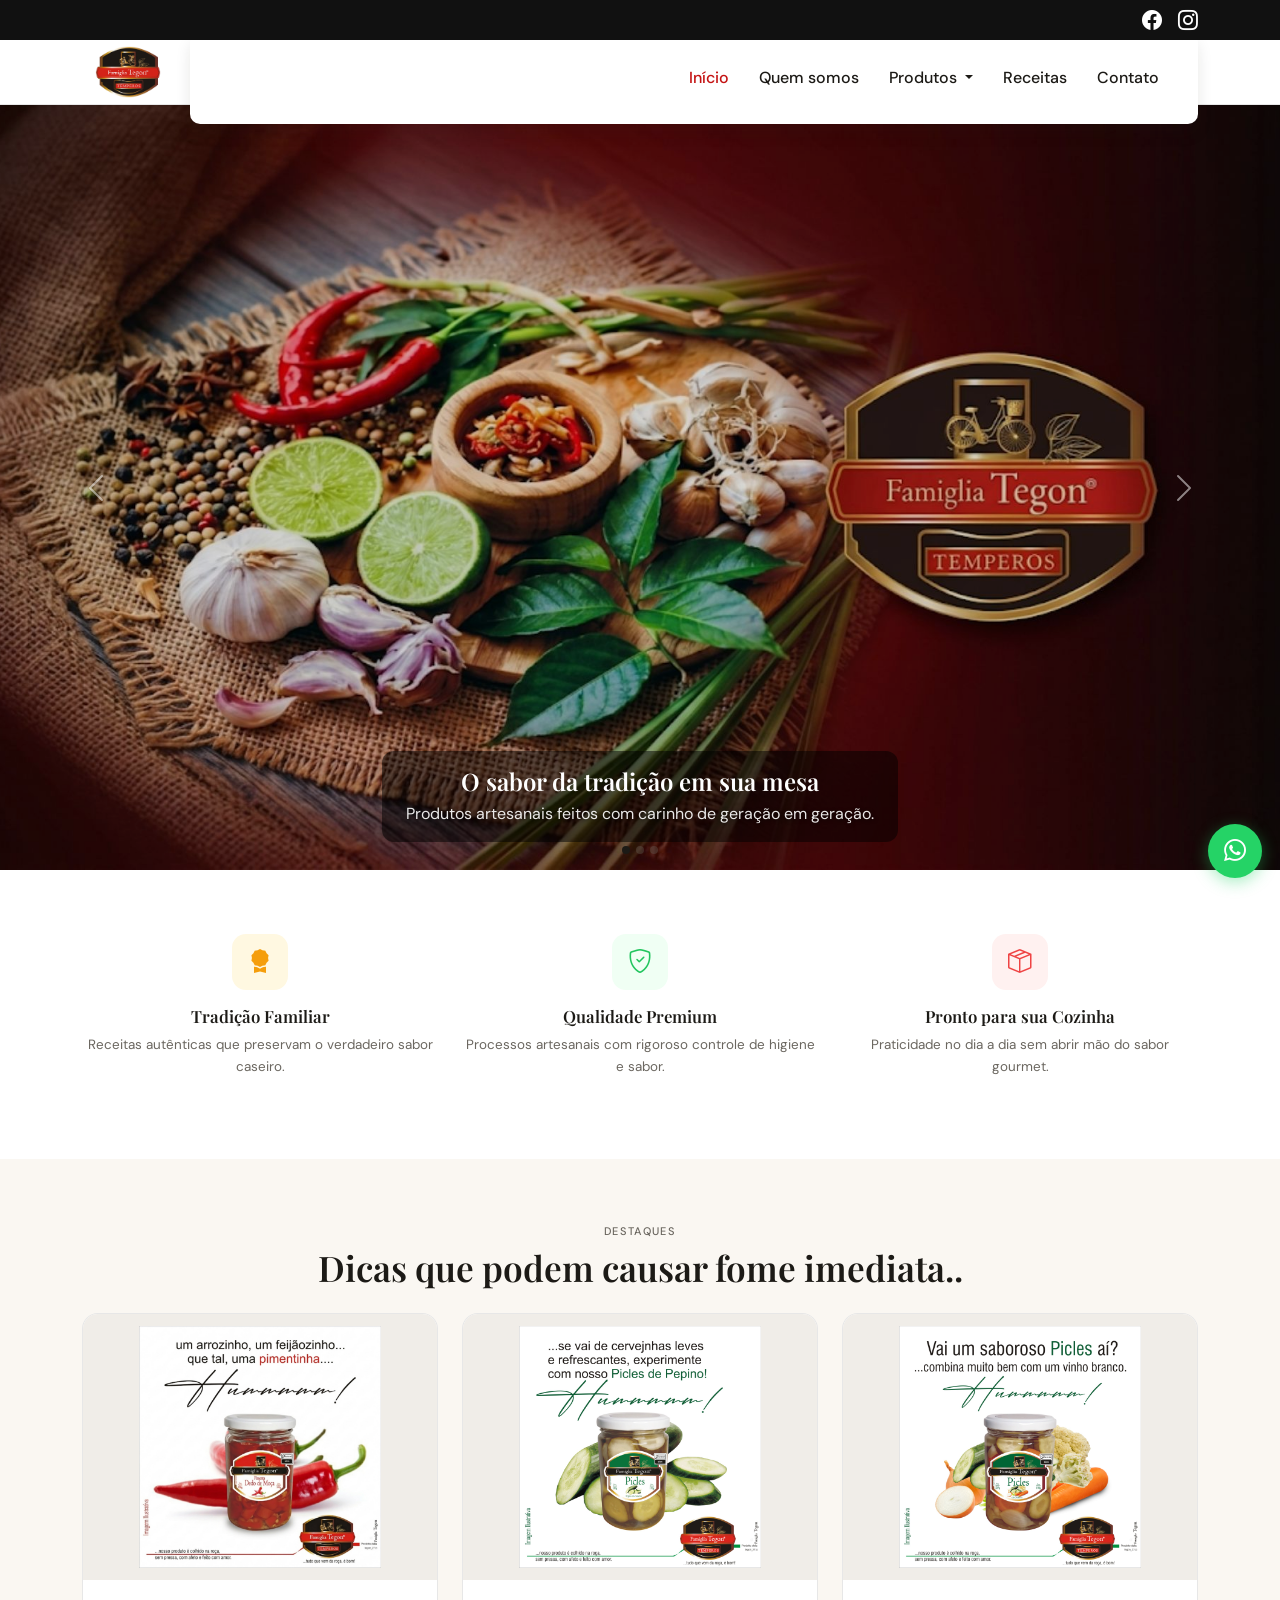
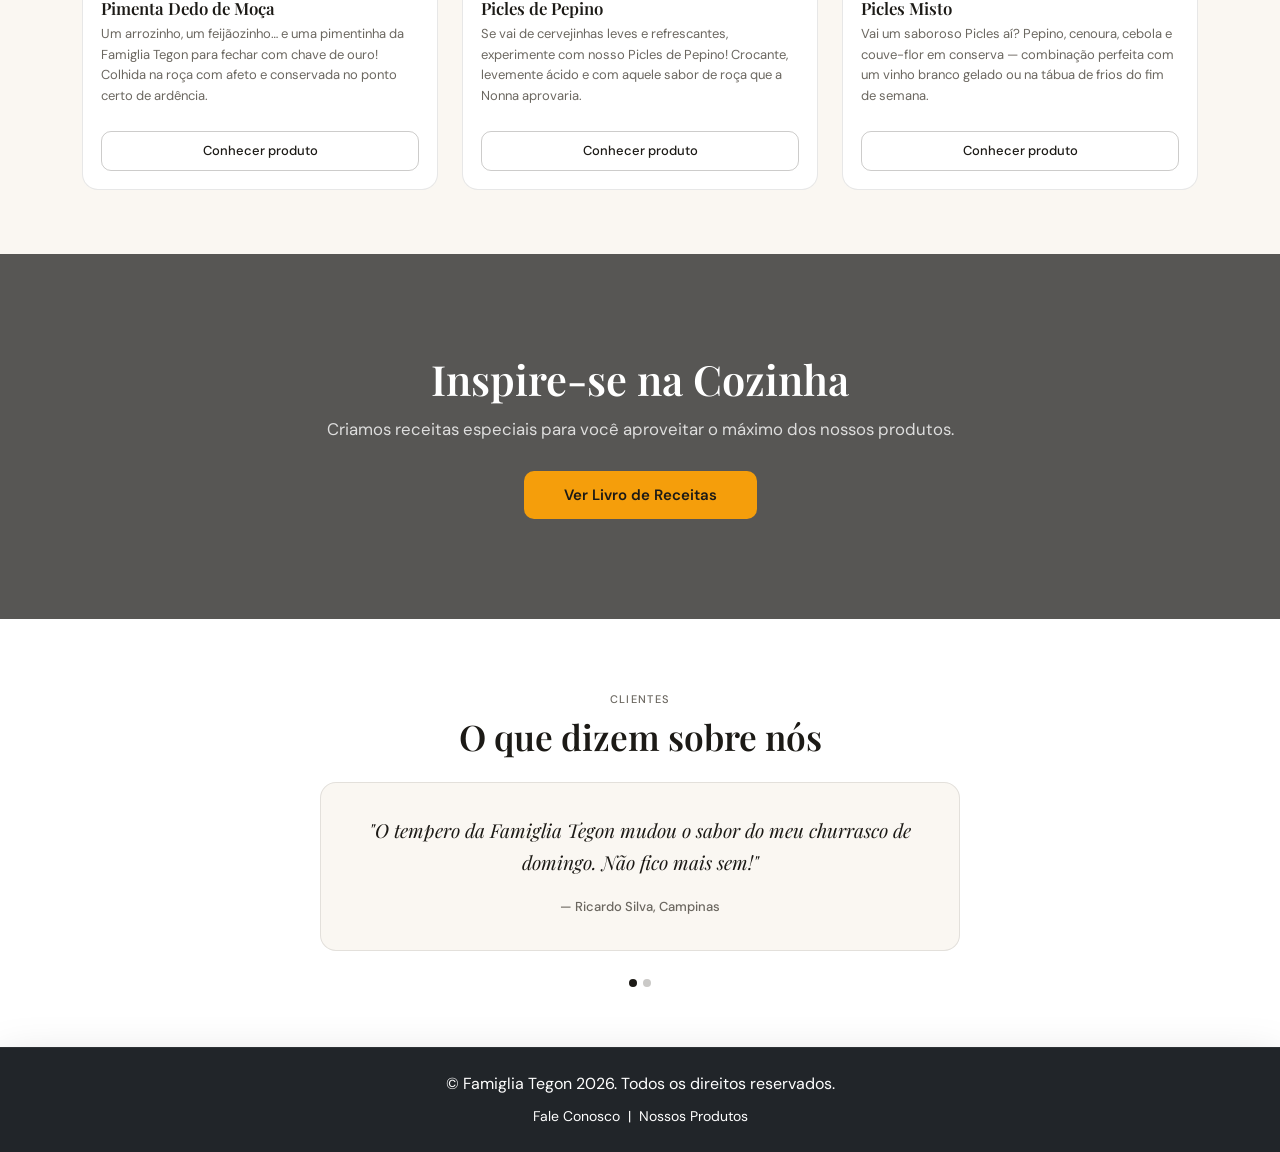
==== index.html @ afb08c14 "Ajustando links e corrigindo index" ====
<!DOCTYPE html>
<html lang="pt-br">
<head>
    <meta charset="UTF-8">
    <meta name="viewport" content="width=device-width, initial-scale=1.0">
    <title>Famiglia Tegon | Tradição em Temperos</title>

    <link href="https://cdn.jsdelivr.net/npm/bootstrap@5.3.6/dist/css/bootstrap.min.css" rel="stylesheet">
    <link href="https://cdn.jsdelivr.net/npm/bootstrap-icons@1.10.5/font/bootstrap-icons.css" rel="stylesheet">
    <link href="https://fonts.googleapis.com/css2?family=Playfair+Display:ital,wght@0,400;0,600;0,700;1,400;1,600&family=DM+Sans:wght@300;400;500&display=swap" rel="stylesheet">
    <link rel="stylesheet" href="css/home.css">
</head>

<body>

    <header>

        <section class="tg-topbar">
            <div class="container d-flex justify-content-end align-items-center" style="min-height:40px">
                <div class="d-flex align-items-center gap-3">
                    <a href="https://web.facebook.com/tegontemperos" target="_blank" rel="noopener noreferrer" class="text-white fs-5 lh-1" aria-label="Facebook"><i class="bi bi-facebook" aria-hidden="true"></i></a>
                    <a href="https://instagram.com/tegon_27" target="_blank" rel="noopener noreferrer" class="text-white fs-5 lh-1" aria-label="Instagram"><i class="bi bi-instagram" aria-hidden="true"></i></a>
                </div>
            </div>
        </section>

        <nav id="mainNav" class="navbar navbar-expand-lg navbar-light bg-white fixed-top navbar-custom shadow-sm" aria-label="Navegação principal">
            <div class="container">
                <a class="navbar-brand d-flex align-items-center" href="index.html">
                    <img src="imagens/Logo.png" alt="Famiglia Tegon" class="logo-nav">
                </a>
                <button class="navbar-toggler" type="button" data-bs-toggle="collapse" data-bs-target="#navbarNav" aria-controls="navbarNav" aria-expanded="false" aria-label="Abrir menu">
                    <span class="navbar-toggler-icon"></span>
                </button>
                <div class="collapse navbar-collapse" id="navbarNav">
                    <ul class="navbar-nav ms-auto align-items-center">
                        <li class="nav-item"><a class="nav-link active" aria-current="page" href="index.html">Início</a></li>
                        <li class="nav-item"><a class="nav-link" href="quemsomos.html">Quem somos</a></li>
                       <li class="nav-item dropdown">
                            <a class="nav-link dropdown-toggle"  id="dropdownProdutos" role="button" data-bs-toggle="dropdown" aria-expanded="false" aria-current="page">
                                Produtos
                            </a>
                            <ul class="dropdown-menu" aria-labelledby="dropdownProdutos">
                                 <li><a class="dropdown-item" href="todosprodutos.html">Todos produtos</a></li>
                                <li><a class="dropdown-item" href="produtos-conservas.html">Conservas</a></li>
                                <li><a class="dropdown-item" href="produtos-mistos.html">Mistos</a></li>
                            </ul>
                        </li>
                        <li class="nav-item"><a class="nav-link" href="receita.html">Receitas</a></li>
                        <li class="nav-item"><a class="nav-link" href="contato.html">Contato</a></li>
                    </ul>
                </div>
            </div>
        </nav>

    </header>

    <!-- Hero carousel -->
    <div id="carouselHero" class="tg-carousel carousel slide carousel-fade" data-bs-ride="carousel">
        <div class="carousel-indicators">
            <button type="button" data-bs-target="#carouselHero" data-bs-slide-to="0" class="active" aria-current="true" aria-label="Slide 1"></button>
            <button type="button" data-bs-target="#carouselHero" data-bs-slide-to="1" aria-label="Slide 2"></button>
            <button type="button" data-bs-target="#carouselHero" data-bs-slide-to="2" aria-label="Slide 3"></button>
        </div>
        <div class="carousel-inner">
            <div class="carousel-item active" data-bs-interval="5000">
                <img src="imagens/Tempero.jpg" class="carousel-img" alt="Nossos Temperos">
                <div class="carousel-caption">
                    <h5>O sabor da tradição em sua mesa</h5>
                    <p>Produtos artesanais feitos com carinho de geração em geração.</p>
                </div>
            </div>
            <div class="carousel-item" data-bs-interval="5000">
                <img src="imagens/pimentao.png" class="carousel-img" alt="Ingredientes Frescos">
                <div class="carousel-caption">
                    <h5>Ingredientes Selecionados</h5>
                    <p>Qualidade e frescor que você sente em cada garfada.</p>
                </div>
            </div>
            <div class="carousel-item" data-bs-interval="5000">
                <img src="imagens/Picles.jpeg" class="carousel-img" alt="Conservas Famiglia Tegon">
                <div class="carousel-caption">
                    <h5>Conservas Irresistíveis</h5>
                    <p>Descubra o acompanhamento perfeito para seus pratos favoritos.</p>
                </div>
            </div>
        </div>
        <button class="carousel-control-prev" type="button" data-bs-target="#carouselHero" data-bs-slide="prev">
            <span class="carousel-control-prev-icon" aria-hidden="true"></span>
            <span class="visually-hidden">Anterior</span>
        </button>
        <button class="carousel-control-next" type="button" data-bs-target="#carouselHero" data-bs-slide="next">
            <span class="carousel-control-next-icon" aria-hidden="true"></span>
            <span class="visually-hidden">Próximo</span>
        </button>
    </div>

    <main>

        <!-- Pilares -->
        <section class="tg-pillars">
            <div class="container">
                <div class="row g-4 text-center">
                    <div class="col-md-4">
                        <div class="tg-pillar-icon gold"><i class="bi bi-award-fill" aria-hidden="true"></i></div>
                        <h3 class="tg-pillar-title">Tradição Familiar</h3>
                        <p class="tg-pillar-text">Receitas autênticas que preservam o verdadeiro sabor caseiro.</p>
                    </div>
                    <div class="col-md-4">
                        <div class="tg-pillar-icon green"><i class="bi bi-shield-check" aria-hidden="true"></i></div>
                        <h3 class="tg-pillar-title">Qualidade Premium</h3>
                        <p class="tg-pillar-text">Processos artesanais com rigoroso controle de higiene e sabor.</p>
                    </div>
                    <div class="col-md-4">
                        <div class="tg-pillar-icon red"><i class="bi bi-box-seam" aria-hidden="true"></i></div>
                        <h3 class="tg-pillar-title">Pronto para sua Cozinha</h3>
                        <p class="tg-pillar-text">Praticidade no dia a dia sem abrir mão do sabor gourmet.</p>
                    </div>
                </div>
            </div>
        </section>

        <!-- Nossos Favoritos -->
        <section class="tg-products">
            <div class="container">
                <div class="text-center mb-4">
                    <p class="tg-eyebrow">Destaques</p>
                    <h2 class="tg-section-title">Dicas que podem causar fome imediata..</h2>
                </div>
                <div class="row g-4">

                    <!-- Card 1 — Pimenta Dedo de Moça (imagem1.png) -->
                    <div class="col-lg-4 col-md-6 col-12">
                        <div class="tg-prod-card">
                            <div class="card-img-wrap">
                                <img src="imagens/imagem1.png" alt="Pimenta Dedo de Moça em conserva — Famiglia Tegon">
                            </div>
                            <div class="card-body">
                                <h4 class="card-title">Pimenta Dedo de Moça</h4>
                                <p class="card-text">Um arrozinho, um feijãozinho… e uma pimentinha da Famiglia Tegon para fechar com chave de ouro! Colhida na roça com afeto e conservada no ponto certo de ardência.</p>
                            </div>
                            <div class="card-footer-inner">
                                <a href="todosprodutos.html" class="tg-outline-btn">Conhecer produto</a>
                            </div>
                        </div>
                    </div>

                    <!-- Card 2 — Picles de Pepino (imagem2.jpeg) -->
                    <div class="col-lg-4 col-md-6 col-12">
                        <div class="tg-prod-card">
                            <div class="card-img-wrap">
                                <img src="imagens/imagem2.jpeg" alt="Picles de Pepino em conserva — Famiglia Tegon">
                            </div>
                            <div class="card-body">
                                <h4 class="card-title">Picles de Pepino</h4>
                                <p class="card-text">Se vai de cervejinhas leves e refrescantes, experimente com nosso Picles de Pepino! Crocante, levemente ácido e com aquele sabor de roça que a Nonna aprovaria.</p>
                            </div>
                            <div class="card-footer-inner">
                                <a href="todosprodutos.html" class="tg-outline-btn">Conhecer produto</a>
                            </div>
                        </div>
                    </div>

                    <!-- Card 3 — Picles Misto (imagem3.jpeg) -->
                    <div class="col-lg-4 col-md-6 col-12">
                        <div class="tg-prod-card">
                            <div class="card-img-wrap">
                                <img src="imagens/imagem3.jpeg" alt="Picles Misto em conserva — Famiglia Tegon">
                            </div>
                            <div class="card-body">
                                <h4 class="card-title">Picles Misto</h4>
                                <p class="card-text">Vai um saboroso Picles aí? Pepino, cenoura, cebola e couve-flor em conserva — combinação perfeita com um vinho branco gelado ou na tábua de frios do fim de semana.</p>
                            </div>
                            <div class="card-footer-inner">
                                <a href="produtos.html" class="tg-outline-btn">Conhecer produto</a>
                            </div>
                        </div>
                    </div>

                </div>
            </div>
        </section>

        <!-- CTA Banner -->
        <section class="tg-cta-banner">
            <div class="container inner">
                <h2>Inspire-se na Cozinha</h2>
                <p>Criamos receitas especiais para você aproveitar o máximo dos nossos produtos.</p>
                <a href="receita.html" class="tg-banner-btn">Ver Livro de Receitas</a>
            </div>
        </section>

        <!-- Depoimentos -->
        <section class="tg-testimonials">
            <div class="container">
                <div class="text-center mb-4">
                    <p class="tg-eyebrow">Clientes</p>
                    <h2 class="tg-section-title">O que dizem sobre nós</h2>
                </div>
                <div id="carouselTestimonials" class="carousel slide" data-bs-ride="carousel">
                    <div class="carousel-indicators" style="bottom:-28px;">
                        <button type="button" data-bs-target="#carouselTestimonials" data-bs-slide-to="0" class="active" aria-current="true" aria-label="Depoimento 1"></button>
                        <button type="button" data-bs-target="#carouselTestimonials" data-bs-slide-to="1" aria-label="Depoimento 2"></button>
                    </div>
                    <div class="carousel-inner pb-4">
                        <div class="carousel-item active" data-bs-interval="6000">
                            <div class="tg-quote">
                                <p>"O tempero da Famiglia Tegon mudou o sabor do meu churrasco de domingo. Não fico mais sem!"</p>
                                <cite>— Ricardo Silva, Campinas</cite>
                            </div>
                        </div>
                        <div class="carousel-item" data-bs-interval="6000">
                            <div class="tg-quote">
                                <p>"O picles é simplesmente divino, super crocante e com o tempero no ponto certo."</p>
                                <cite>— Ana Paula, São Paulo</cite>
                            </div>
                        </div>
                    </div>
                </div>
            </div>
        </section>

    </main>

    <footer class="footer bg-dark shadow-lg">
        <div class="container text-center p-4 text-white">
            <p class="mb-0">&copy; Famiglia Tegon 2026. Todos os direitos reservados.</p>
            <div class="mt-2">
                <small>
                    <a href="contato.html" class="text-decoration-none text-white">Fale Conosco</a>
                    &nbsp;|&nbsp;
                    <a href="todosprodutos.html" class="text-decoration-none text-white">Nossos Produtos</a>
                </small>
            </div>
        </div>
    </footer>

    <!-- WhatsApp FAB -->
    <a href="https://wa.me/5519997172221" target="_blank" rel="noopener noreferrer" class="tg-fab" aria-label="Fale pelo WhatsApp">
        <i class="bi bi-whatsapp" aria-hidden="true"></i>
    </a>

    <script src="https://cdn.jsdelivr.net/npm/bootstrap@5.3.6/dist/js/bootstrap.bundle.min.js"></script>
</body>
</html>
---- css/home.css ----
/* ════════════════════════════════════════════════════
   Famiglia Tegon — home.css
   ════════════════════════════════════════════════════
   Índice:
   01. Design tokens
   02. Reset mínimo
   03. Header fixo  ← fonte única de verdade para a suite
   04. Reduced-motion
   05. Hero carousel
   06. Pillars
   07. Section utilities
   08. Product cards
   09. CTA banner
   10. Testimonials
   11. WhatsApp FAB
   12. Footer
   13. Responsivo
   ════════════════════════════════════════════════════ */

/* ─────────────────────────────────────────────────────
   01. Design tokens
   ───────────────────────────────────────────────────── */
:root {
    /* Paleta base */
    --tg-cream:         #FAF7F2;
    --tg-ink:           #1C1A16;
    --tg-ink-muted:     #6B6760;
    --tg-surface:       #ffffff;
    --tg-brand:         #c41212;
    --tg-accent:        #F59E0B;
    --tg-wa:            #25D366;

    /* Alpha */
    --tg-ink-06:        rgba(28, 26, 22, .06);
    --tg-ink-10:        rgba(28, 26, 22, .10);
    --tg-ink-22:        rgba(28, 26, 22, .22);
    --tg-wa-40:         rgba(37, 211, 102, .40);
    --tg-wa-50:         rgba(37, 211, 102, .50);
    --tg-white-06:      rgba(255, 255, 255, .06);
    --tg-white-80:      rgba(255, 255, 255, .80);

    /* Tipografia */
    --tg-font-display:  'Playfair Display', Georgia, serif;
    --tg-font-body:     'DM Sans', system-ui, sans-serif;

 
    --tg-topbar-h:      40px;
    --tg-navbar-h:      65px;
    --tg-header-h:      calc(var(--tg-topbar-h) + var(--tg-navbar-h));

    /* Espaçamento */
    --tg-sp-xs:         0.5rem;
    --tg-sp-sm:         0.75rem;
    --tg-sp-md:         1rem;
    --tg-sp-lg:         1.5rem;

    /* Misc */
    --tg-radius-card:   16px;
    --tg-radius-btn:    10px;
    --tg-shadow-card:   0 12px 32px var(--tg-ink-06);
    --tg-shadow-wa:     0 4px 16px var(--tg-wa-40);
    --tg-shadow-wa-lg:  0 6px 22px var(--tg-wa-50);
    --tg-ease:          .2s ease;
    --tg-ease-slow:     .4s ease;
}

/* ─────────────────────────────────────────────────────
   02. Reset mínimo
   ───────────────────────────────────────────────────── */
*,
*::before,
*::after { box-sizing: border-box; }

/* ─────────────────────────────────────────────────────
   03. Header fixo
   ─────────────────────────────────────────────────────*/
body {
    background-color: var(--tg-cream);
    font-family: var(--tg-font-body);
    color: var(--tg-ink);
    margin: 0;
    padding-top: var(--tg-header-h);
}

.tg-topbar {
    position: fixed;
    top: 0;
    left: 0;
    width: 100%;
    height: var(--tg-topbar-h);
    z-index: 1031;
    background-color: #111 !important;
    display: flex;
    align-items: center;
}

/* Escopo .navbar-custom garante que os overrides não
   vazam para dropdowns e sub-itens do Bootstrap       */
.navbar.navbar-custom {
    top: var(--tg-topbar-h) !important;
    height: var(--tg-navbar-h);
    background-color: var(--tg-surface) !important;
    border-bottom: 1px solid var(--tg-ink-10);
}

.logo-nav {
    height: 52px;
    width: auto;
    transition: height var(--tg-ease);
}

.navbar-custom .navbar-nav .nav-link {
    color: var(--tg-ink) !important;
    font-family: var(--tg-font-body);
    font-weight: 500;
    padding: 0.625rem 0.9375rem !important;
    transition: color var(--tg-ease);
}

.navbar-custom .navbar-nav .nav-link:hover,
.navbar-custom .navbar-nav .nav-link.active {
    color: var(--tg-brand) !important;
}

.navbar-custom .dropdown-menu {
    border: none;
    box-shadow: 0 4px 12px var(--tg-ink-10);
    border-radius: var(--tg-radius-btn);
}

.navbar-custom .dropdown-item:hover {
    background-color: var(--tg-cream);
    color: var(--tg-brand);
}

.navbar-custom .navbar-collapse {
    background-color: var(--tg-surface);
    padding: var(--tg-sp-lg);
    margin-top: var(--tg-sp-sm);
    border-radius: var(--tg-radius-btn);
    box-shadow: 0 10px 15px var(--tg-ink-10);
}

/* ─────────────────────────────────────────────────────
   04. Reduced-motion
   ───────────────────────────────────────────────────── */
@media (prefers-reduced-motion: reduce) {
    *, *::before, *::after {
        animation-duration:        0.01ms !important;
        animation-iteration-count: 1      !important;
        transition-duration:       0.01ms !important;
        scroll-behavior:           auto   !important;
    }
}

/* ─────────────────────────────────────────────────────
   05. Hero carousel
   ───────────────────────────────────────────────────── */
.carousel-img {
    height: 80vh;
    width: 100%;
    object-fit: cover;
    filter: brightness(85%);
    display: block;
}

.carousel-caption {
    background: linear-gradient(transparent, rgba(0, 0, 0, .60));
    padding: 40px 20px 20px !important;
    left: 0;
    right: 0;
    bottom: 0;
}

.carousel-title {
    font-size: 2.5rem;
    font-weight: 700;
    color: var(--tg-surface);
    margin-bottom: 10px;
    text-shadow: 2px 2px 6px rgba(0, 0, 0, .80);
}

.carousel-caption p {
    font-size: 1.1rem;
    color: var(--tg-surface);
    text-shadow: 1px 1px 4px rgba(0, 0, 0, .80);
    margin-bottom: 0;
}

/* Variante .tg-carousel — caption centralizada flutuante */
.tg-carousel .carousel-caption {
    background: rgba(0, 0, 0, .50);
    border-radius: 12px;
    padding: 16px 24px !important;
    bottom: 28px;
    left: 50%;
    right: auto;
    transform: translateX(-50%);
    width: max-content;
    max-width: 90%;
}

.tg-carousel .carousel-caption h5 {
    font-family: var(--tg-font-display);
    font-size: clamp(1rem, 2.5vw, 1.5rem);
    font-weight: 600;
    margin-bottom: 6px;
}

.tg-carousel .carousel-caption p {
    font-size: clamp(0.8rem, 1.5vw, 1rem);
    margin: 0;
    opacity: .90;
}

.carousel-indicators [data-bs-target] {
    width: 8px;
    height: 8px;
    border-radius: 50%;
    border: none;
    background-color: var(--tg-ink-muted);
    opacity: .35;
}

.carousel-indicators .active {
    opacity: 1;
    background-color: var(--tg-ink);
}

/* ─────────────────────────────────────────────────────
   06. Pillars
   ───────────────────────────────────────────────────── */
.tg-pillars {
    background: var(--tg-surface);
    padding: 64px 0;
}

.tg-pillar-icon {
    width: 56px;
    height: 56px;
    border-radius: 14px;
    display: flex;
    align-items: center;
    justify-content: center;
    font-size: 1.5rem;
    margin: 0 auto 16px;
}

.tg-pillar-icon.gold  { background: #FFF8E1; color: #F59E0B; }
.tg-pillar-icon.green { background: #F0FFF4; color: #22C55E; }
.tg-pillar-icon.red   { background: #FFF1F0; color: #EF4444; }

.tg-pillar-title {
    font-family: var(--tg-font-display);
    font-size: 1.05rem;
    font-weight: 600;
    color: var(--tg-ink);
    margin-bottom: 8px;
}

.tg-pillar-text {
    font-size: 0.84rem;
    color: var(--tg-ink-muted);
    line-height: 1.65;
}

/* ─────────────────────────────────────────────────────
   07. Section utilities
   ───────────────────────────────────────────────────── */
.tg-section-title {
    font-family: var(--tg-font-display);
    font-size: clamp(1.5rem, 3.5vw, 2.2rem);
    font-weight: 600;
    color: var(--tg-ink);
    margin-bottom: 8px;
}

.tg-eyebrow {
    display: block;
    font-size: 0.6875rem;
    font-weight: 500;
    letter-spacing: .12em;
    text-transform: uppercase;
    color: var(--tg-ink-muted);
    margin-bottom: 8px;
}

/* ─────────────────────────────────────────────────────
   08. Product cards
   ───────────────────────────────────────────────────── */
.tg-products { padding: 64px 0; }

.tg-prod-card {
    background: var(--tg-surface);
    border: 1px solid var(--tg-ink-10);
    border-radius: var(--tg-radius-card);
    overflow: hidden;
    height: 100%;
    display: flex;
    flex-direction: column;
    transition:
        border-color var(--tg-ease),
        transform    var(--tg-ease),
        box-shadow   var(--tg-ease);
}

.tg-prod-card:hover {
    border-color: var(--tg-ink-22);
    transform: translateY(-3px);
    box-shadow: var(--tg-shadow-card);
}

.tg-prod-card .card-img-wrap {
    width: 100%;
    aspect-ratio: 4 / 3;      /* proporção uniforme entre os 3 cards      */
    overflow: hidden;
    background: #f0ede8;
    flex-shrink: 0;
    display: flex;
    align-items: center;
    justify-content: center;
}

.tg-prod-card .card-img-wrap img {
    width: 100%;
    height: 100%;
    object-fit: contain;       /* imagem 100% visível, sem corte            */
    object-position: center;
    display: block;
    padding: 0.75rem;          /* pequena folga para não colar nas bordas   */
    transition: transform var(--tg-ease-slow);
}

.tg-prod-card:hover .card-img-wrap img { transform: scale(1.04); }

.tg-prod-card .card-body {
    padding: 18px 18px 12px;
    flex: 1;
}

.tg-prod-card .card-title {
    font-family: var(--tg-font-display);
    font-size: 1.05rem;
    font-weight: 600;
    color: var(--tg-ink);
    margin-bottom: 6px;
}

.tg-prod-card .card-text {
    font-size: 0.8125rem;
    color: var(--tg-ink-muted);
    line-height: 1.6;
}

.tg-prod-card .card-footer-inner { padding: 12px 18px 18px; }

.tg-outline-btn {
    display: block;
    width: 100%;
    padding: 9px 0;
    text-align: center;
    font-size: 0.8125rem;
    font-weight: 500;
    font-family: var(--tg-font-body);
    color: var(--tg-ink);
    border: 1px solid var(--tg-ink-22);
    border-radius: var(--tg-radius-btn);
    text-decoration: none;
    transition: background var(--tg-ease), border-color var(--tg-ease);
}

.tg-outline-btn:hover {
    background: var(--tg-cream);
    color: var(--tg-ink);
}

/* ─────────────────────────────────────────────────────
   09. CTA banner
   ─────────────────────────────────────────────────────
   background-attachment: fixed ativa parallax apenas em
   desktop (≥1200px) — evita artefato de repaint iOS.
   ───────────────────────────────────────────────────── */
.tg-cta-banner {
    position: relative;
    padding: 100px 0;
    text-align: center;
    background: url('../imagens/Tempero.jpg') center / cover no-repeat scroll;
}

.tg-cta-banner::before {
    content: '';
    position: absolute;
    inset: 0;
    background: rgba(0, 0, 0, .65);
}

.tg-cta-banner .inner {
    position: relative;
    z-index: 1;
}

.tg-cta-banner h2 {
    font-family: var(--tg-font-display);
    font-size: clamp(1.6rem, 4vw, 2.6rem);
    font-weight: 600;
    color: var(--tg-surface);
    margin-bottom: 14px;
}

.tg-cta-banner p {
    font-size: 1.05rem;
    color: var(--tg-white-80);
    margin-bottom: 28px;
}

.tg-banner-btn {
    display: inline-block;
    padding: 13px 40px;
    background: var(--tg-accent);
    color: var(--tg-ink) !important;
    font-family: var(--tg-font-body);
    font-weight: 600;
    font-size: 0.9375rem;
    border-radius: var(--tg-radius-btn);
    text-decoration: none;
    transition: opacity var(--tg-ease), transform var(--tg-ease);
}

.tg-banner-btn:hover  { opacity: .90; }
.tg-banner-btn:active { transform: scale(.98); }

/* ─────────────────────────────────────────────────────
   10. Testimonials
   ───────────────────────────────────────────────────── */
.tg-testimonials {
    background: var(--tg-surface);
    padding: 72px 0;
}

.tg-quote {
    background: var(--tg-cream);
    border: 1px solid var(--tg-ink-10);
    border-radius: var(--tg-radius-card);
    padding: 32px 36px;
    max-width: 640px;
    margin: 0 auto;
    text-align: center;
}

.tg-quote p {
    font-family: var(--tg-font-display);
    font-style: italic;
    font-size: clamp(1rem, 2vw, 1.2rem);
    color: var(--tg-ink);
    line-height: 1.65;
    margin-bottom: 16px;
}

.tg-quote cite {
    font-size: 0.8125rem;
    font-weight: 500;
    color: var(--tg-ink-muted);
    font-style: normal;
}

/* ─────────────────────────────────────────────────────
   11. WhatsApp FAB
   ───────────────────────────────────────────────────── */
.tg-fab {
    position: fixed;
    bottom: 1.375rem;
    right: 1.125rem;
    z-index: 1050;
    width: 3.375rem;
    height: 3.375rem;
    border-radius: 50%;
    background: var(--tg-wa);
    color: var(--tg-surface);
    display: flex;
    align-items: center;
    justify-content: center;
    font-size: 1.4rem;
    box-shadow: var(--tg-shadow-wa);
    transition: transform var(--tg-ease), box-shadow var(--tg-ease);
    text-decoration: none;
}

.tg-fab:is(:hover, :focus-visible) {
    color: var(--tg-surface);
    transform: scale(1.08);
    box-shadow: var(--tg-shadow-wa-lg);
    outline: none;
}

/* ─────────────────────────────────────────────────────
   12. Footer
   ───────────────────────────────────────────────────── */
.footer {
    border-top: 1px solid var(--tg-white-06);
}

/* ─────────────────────────────────────────────────────
   13. Responsivo  (mobile-first)
   ─────────────────────────────────────────────────────
   Escada de header SINCRONIZADA em toda a suite:
     ≥ 992px  → navbar-h: 65px  / header-h: 105px
     ≤ 991px  → collapse absoluto imediatamente abaixo da navbar
     ≤ 767px  → navbar-h: 56px  / header-h:  96px
     ≤ 480px  → navbar-h: 52px  / header-h:  92px
   ───────────────────────────────────────────────────── */

/* Tablet / navbar colapsada */
@media (max-width: 991px) {
    .navbar-custom .navbar-collapse {
        position: absolute;
        top: calc(var(--tg-navbar-h) - 1px);
        left: 0;
        right: 0;
        z-index: 1030;
    }

    .carousel-img   { height: 70vh; }
    .carousel-title { font-size: 2rem; }
    .carousel-caption p { font-size: 0.95rem; }
}

/* Parallax seguro — somente desktop largo */
@media (min-width: 1200px) {
    .carousel-img   { height: 85vh; }
    .carousel-title { font-size: 3rem; }
    .carousel-caption p { font-size: 1.3rem; }
    .tg-cta-banner  { background-attachment: fixed; }
}

/* Mobile */
@media (max-width: 767px) {
    :root {
        --tg-navbar-h: 56px;
        --tg-header-h: 96px;
    }

    .logo-nav { height: 44px; }

    .navbar-custom .navbar-nav .nav-link {
        padding: 0.5rem 0.75rem !important;
        font-size: 0.9rem;
    }

    .carousel-img {
        min-height: 300px;
        height: auto;
        object-fit: contain;
        filter: brightness(70%);
    }

    .carousel-caption {
        padding: 5px 5px !important;
        
    }

    .carousel-title { font-size: 0.0rem; }
    .carousel-caption p { font-size: 0.0rem; }

    .tg-cta-banner { padding: 52px 0; }
    .tg-quote      { padding: 10px 20px; }
    /* aspect-ratio mantém proporção — sem override necessário */
}

/* Mobile pequeno */
@media (max-width: 480px) {
    :root {
        --tg-navbar-h: 52px;
        --tg-header-h: 92px;
    }

    .logo-nav { height: 40px; }

    .navbar-custom .navbar-nav .nav-link {
        padding: 0.45rem 0.65rem !important;
        font-size: 0.85rem;
    }

    .carousel-img     { min-height: 250px; object-fit: contain; }
    .carousel-title   { font-size: 0.5rem; }
    .carousel-caption p { font-size: 0.5rem; }
}
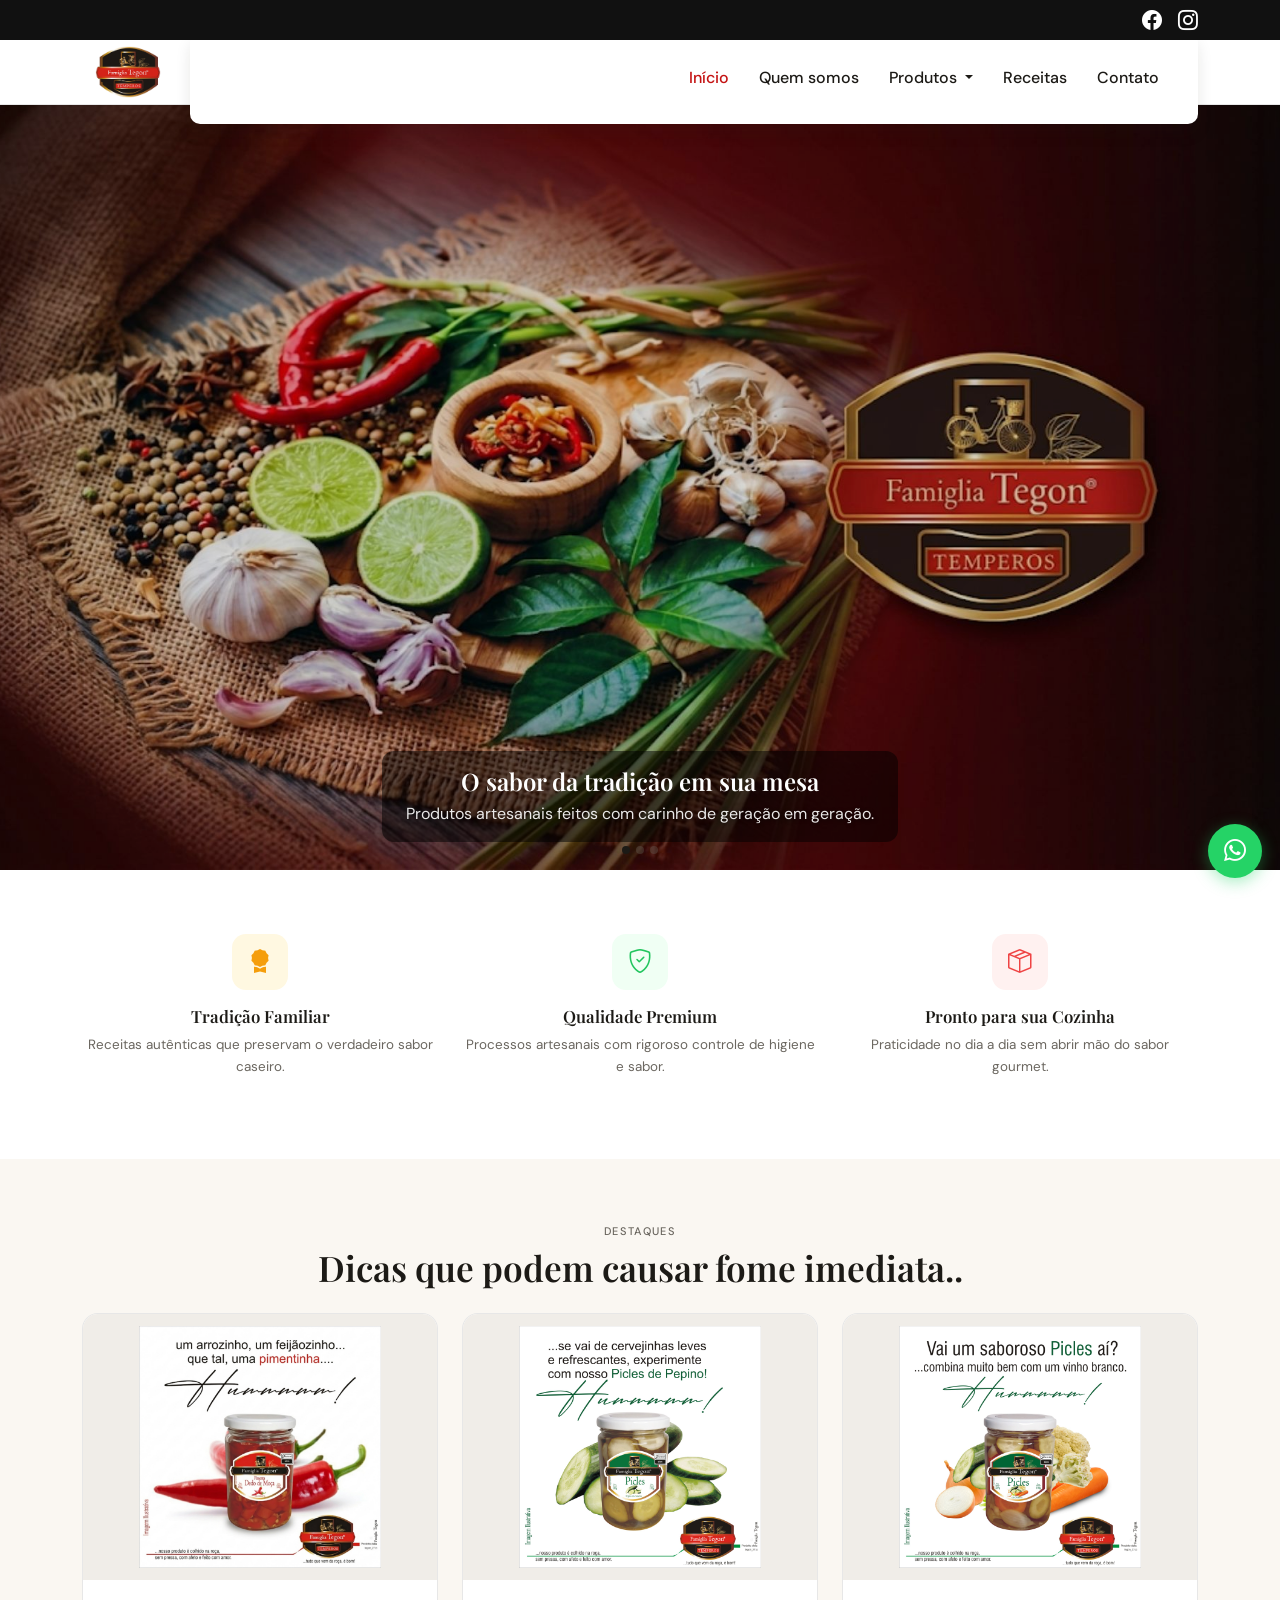
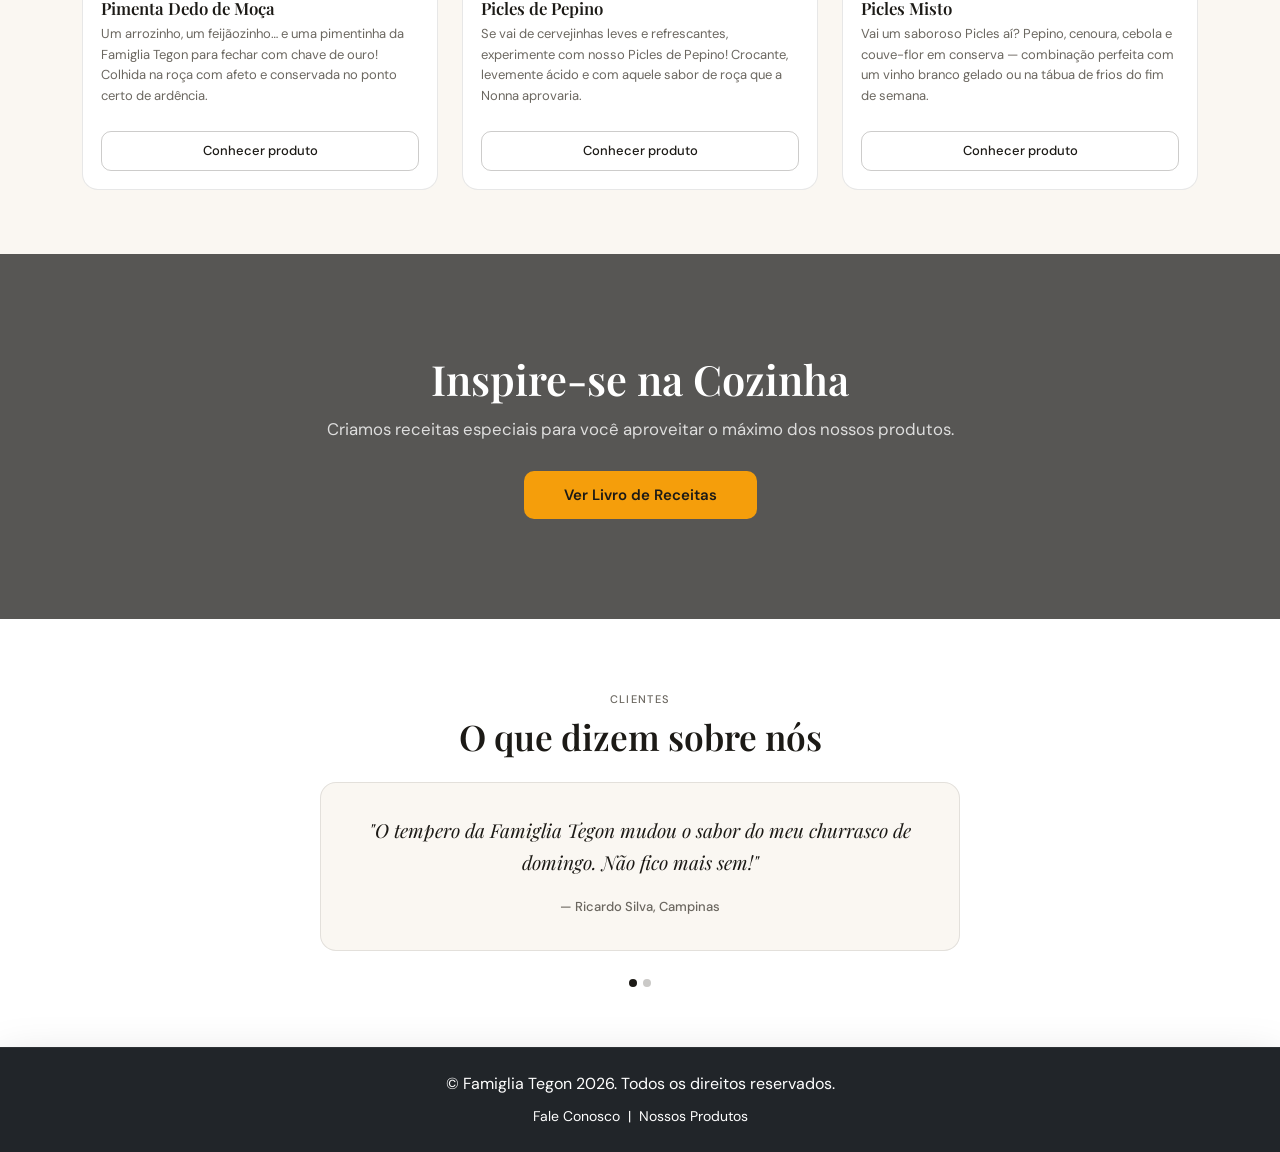
==== commit 43ab5b11: "Projeto finalizado" ====
--- a/index.html
+++ b/index.html
@@ -8,7 +8,15 @@
     <link href="https://cdn.jsdelivr.net/npm/bootstrap@5.3.6/dist/css/bootstrap.min.css" rel="stylesheet">
     <link href="https://cdn.jsdelivr.net/npm/bootstrap-icons@1.10.5/font/bootstrap-icons.css" rel="stylesheet">
     <link href="https://fonts.googleapis.com/css2?family=Playfair+Display:ital,wght@0,400;0,600;0,700;1,400;1,600&family=DM+Sans:wght@300;400;500&display=swap" rel="stylesheet">
-    <link rel="stylesheet" href="css/home.css">
+    <!-- Favicons Famiglia Tegon -->
+    <link rel="icon" type="image/svg+xml" href="Favicon/favicon.svg">
+    <link rel="icon" type="image/png" sizes="32x32" href="Favicon/favicon-32x32.png">
+    <link rel="icon" type="image/png" sizes="16x16" href="Favicon/favicon-16x16.png">
+    <link rel="shortcut icon" href="Favicon/favicon.ico">
+    <link rel="apple-touch-icon" sizes="180x180" href="Favicon/apple-touch-icon.png">
+    <link rel="manifest" href="Favicon/site.webmanifest">
+    <meta name="theme-color" content="#c41212">
+    <link rel="stylesheet" href="css/index.css">
 </head>
 
 <body>
@@ -43,7 +51,7 @@
                             <ul class="dropdown-menu" aria-labelledby="dropdownProdutos">
                                  <li><a class="dropdown-item" href="todosprodutos.html">Todos produtos</a></li>
                                 <li><a class="dropdown-item" href="produtos-conservas.html">Conservas</a></li>
-                                <li><a class="dropdown-item" href="produtos-mistos.html">Mistos</a></li>
+                                <li><a class="dropdown-item" href="produtos-secos.html">Condimentos</a></li>
                             </ul>
                         </li>
                         <li class="nav-item"><a class="nav-link" href="receita.html">Receitas</a></li>
@@ -85,14 +93,6 @@
                 </div>
             </div>
         </div>
-        <button class="carousel-control-prev" type="button" data-bs-target="#carouselHero" data-bs-slide="prev">
-            <span class="carousel-control-prev-icon" aria-hidden="true"></span>
-            <span class="visually-hidden">Anterior</span>
-        </button>
-        <button class="carousel-control-next" type="button" data-bs-target="#carouselHero" data-bs-slide="next">
-            <span class="carousel-control-next-icon" aria-hidden="true"></span>
-            <span class="visually-hidden">Próximo</span>
-        </button>
     </div>
 
     <main>
--- a/css/index.css
+++ b/css/index.css
@@ -0,0 +1,586 @@
+/* ════════════════════════════════════════════════════
+   Famiglia Tegon — home.css
+   ════════════════════════════════════════════════════
+   Índice:
+   01. Design tokens
+   02. Reset mínimo
+   03. Header fixo  ← fonte única de verdade para a suite
+   04. Reduced-motion
+   05. Hero carousel
+   06. Pillars
+   07. Section utilities
+   08. Product cards
+   09. CTA banner
+   10. Testimonials
+   11. WhatsApp FAB
+   12. Footer
+   13. Responsivo
+   ════════════════════════════════════════════════════ */
+
+/* ─────────────────────────────────────────────────────
+   01. Design tokens
+   ───────────────────────────────────────────────────── */
+:root {
+    /* Paleta base */
+    --tg-cream:         #FAF7F2;
+    --tg-ink:           #1C1A16;
+    --tg-ink-muted:     #6B6760;
+    --tg-surface:       #ffffff;
+    --tg-brand:         #c41212;
+    --tg-accent:        #F59E0B;
+    --tg-wa:            #25D366;
+
+    /* Alpha */
+    --tg-ink-06:        rgba(28, 26, 22, .06);
+    --tg-ink-10:        rgba(28, 26, 22, .10);
+    --tg-ink-22:        rgba(28, 26, 22, .22);
+    --tg-wa-40:         rgba(37, 211, 102, .40);
+    --tg-wa-50:         rgba(37, 211, 102, .50);
+    --tg-white-06:      rgba(255, 255, 255, .06);
+    --tg-white-80:      rgba(255, 255, 255, .80);
+
+    /* Tipografia */
+    --tg-font-display:  'Playfair Display', Georgia, serif;
+    --tg-font-body:     'DM Sans', system-ui, sans-serif;
+
+ 
+    --tg-topbar-h:      40px;
+    --tg-navbar-h:      65px;
+    --tg-header-h:      calc(var(--tg-topbar-h) + var(--tg-navbar-h));
+
+    /* Espaçamento */
+    --tg-sp-xs:         0.5rem;
+    --tg-sp-sm:         0.75rem;
+    --tg-sp-md:         1rem;
+    --tg-sp-lg:         1.5rem;
+
+    /* Misc */
+    --tg-radius-card:   16px;
+    --tg-radius-btn:    10px;
+    --tg-shadow-card:   0 12px 32px var(--tg-ink-06);
+    --tg-shadow-wa:     0 4px 16px var(--tg-wa-40);
+    --tg-shadow-wa-lg:  0 6px 22px var(--tg-wa-50);
+    --tg-ease:          .2s ease;
+    --tg-ease-slow:     .4s ease;
+}
+
+/* ─────────────────────────────────────────────────────
+   02. Reset mínimo
+   ───────────────────────────────────────────────────── */
+*,
+*::before,
+*::after { box-sizing: border-box; }
+
+/* ─────────────────────────────────────────────────────
+   03. Header fixo
+   ─────────────────────────────────────────────────────*/
+body {
+    background-color: var(--tg-cream);
+    font-family: var(--tg-font-body);
+    color: var(--tg-ink);
+    margin: 0;
+    padding-top: var(--tg-header-h);
+}
+
+.tg-topbar {
+    position: fixed;
+    top: 0;
+    left: 0;
+    width: 100%;
+    height: var(--tg-topbar-h);
+    z-index: 1031;
+    background-color: #111 !important;
+    display: flex;
+    align-items: center;
+}
+
+/* Escopo .navbar-custom garante que os overrides não
+   vazam para dropdowns e sub-itens do Bootstrap       */
+.navbar.navbar-custom {
+    top: var(--tg-topbar-h) !important;
+    height: var(--tg-navbar-h);
+    background-color: var(--tg-surface) !important;
+    border-bottom: 1px solid var(--tg-ink-10);
+}
+
+.logo-nav {
+    height: 52px;
+    width: auto;
+    transition: height var(--tg-ease);
+}
+
+.navbar-custom .navbar-nav .nav-link {
+    color: var(--tg-ink) !important;
+    font-family: var(--tg-font-body);
+    font-weight: 500;
+    padding: 0.625rem 0.9375rem !important;
+    transition: color var(--tg-ease);
+}
+
+.navbar-custom .navbar-nav .nav-link:hover,
+.navbar-custom .navbar-nav .nav-link.active {
+    color: var(--tg-brand) !important;
+}
+
+.navbar-custom .dropdown-menu {
+    border: none;
+    box-shadow: 0 4px 12px var(--tg-ink-10);
+    border-radius: var(--tg-radius-btn);
+}
+
+.navbar-custom .dropdown-item:hover {
+    background-color: var(--tg-cream);
+    color: var(--tg-brand);
+}
+
+.navbar-custom .navbar-collapse {
+    background-color: var(--tg-surface);
+    padding: var(--tg-sp-lg);
+    margin-top: var(--tg-sp-sm);
+    border-radius: var(--tg-radius-btn);
+    box-shadow: 0 10px 15px var(--tg-ink-10);
+}
+
+/* ─────────────────────────────────────────────────────
+   04. Reduced-motion
+   ───────────────────────────────────────────────────── */
+@media (prefers-reduced-motion: reduce) {
+    *, *::before, *::after {
+        animation-duration:        0.01ms !important;
+        animation-iteration-count: 1      !important;
+        transition-duration:       0.01ms !important;
+        scroll-behavior:           auto   !important;
+    }
+}
+
+/* ─────────────────────────────────────────────────────
+   05. Hero carousel
+   ───────────────────────────────────────────────────── */
+.carousel-img {
+    height: 80vh;
+    width: 100%;
+    object-fit: cover;
+    filter: brightness(85%);
+    display: block;
+}
+
+.carousel-caption {
+    background: linear-gradient(transparent, rgba(0, 0, 0, .60));
+    padding: 40px 20px 20px !important;
+    left: 0;
+    right: 0;
+    bottom: 0;
+}
+
+.carousel-title {
+    font-size: 2.5rem;
+    font-weight: 700;
+    color: var(--tg-surface);
+    margin-bottom: 10px;
+    text-shadow: 2px 2px 6px rgba(0, 0, 0, .80);
+}
+
+.carousel-caption p {
+    font-size: 1.1rem;
+    color: var(--tg-surface);
+    text-shadow: 1px 1px 4px rgba(0, 0, 0, .80);
+    margin-bottom: 0;
+}
+
+/* Variante .tg-carousel — caption centralizada flutuante */
+.tg-carousel .carousel-caption {
+    background: rgba(0, 0, 0, .50);
+    border-radius: 12px;
+    padding: 16px 24px !important;
+    bottom: 28px;
+    left: 50%;
+    right: auto;
+    transform: translateX(-50%);
+    width: max-content;
+    max-width: 90%;
+}
+
+.tg-carousel .carousel-caption h5 {
+    font-family: var(--tg-font-display);
+    font-size: clamp(1rem, 2.5vw, 1.5rem);
+    font-weight: 600;
+    margin-bottom: 6px;
+}
+
+.tg-carousel .carousel-caption p {
+    font-size: clamp(0.8rem, 1.5vw, 1rem);
+    margin: 0;
+    opacity: .90;
+}
+
+.carousel-indicators [data-bs-target] {
+    width: 8px;
+    height: 8px;
+    border-radius: 50%;
+    border: none;
+    background-color: var(--tg-ink-muted);
+    opacity: .35;
+}
+
+.carousel-indicators .active {
+    opacity: 1;
+    background-color: var(--tg-ink);
+}
+
+/* ─────────────────────────────────────────────────────
+   06. Pillars
+   ───────────────────────────────────────────────────── */
+.tg-pillars {
+    background: var(--tg-surface);
+    padding: 64px 0;
+}
+
+.tg-pillar-icon {
+    width: 56px;
+    height: 56px;
+    border-radius: 14px;
+    display: flex;
+    align-items: center;
+    justify-content: center;
+    font-size: 1.5rem;
+    margin: 0 auto 16px;
+}
+
+.tg-pillar-icon.gold  { background: #FFF8E1; color: #F59E0B; }
+.tg-pillar-icon.green { background: #F0FFF4; color: #22C55E; }
+.tg-pillar-icon.red   { background: #FFF1F0; color: #EF4444; }
+
+.tg-pillar-title {
+    font-family: var(--tg-font-display);
+    font-size: 1.05rem;
+    font-weight: 600;
+    color: var(--tg-ink);
+    margin-bottom: 8px;
+}
+
+.tg-pillar-text {
+    font-size: 0.84rem;
+    color: var(--tg-ink-muted);
+    line-height: 1.65;
+}
+
+/* ─────────────────────────────────────────────────────
+   07. Section utilities
+   ───────────────────────────────────────────────────── */
+.tg-section-title {
+    font-family: var(--tg-font-display);
+    font-size: clamp(1.5rem, 3.5vw, 2.2rem);
+    font-weight: 600;
+    color: var(--tg-ink);
+    margin-bottom: 8px;
+}
+
+.tg-eyebrow {
+    display: block;
+    font-size: 0.6875rem;
+    font-weight: 500;
+    letter-spacing: .12em;
+    text-transform: uppercase;
+    color: var(--tg-ink-muted);
+    margin-bottom: 8px;
+}
+
+/* ─────────────────────────────────────────────────────
+   08. Product cards
+   ───────────────────────────────────────────────────── */
+.tg-products { padding: 64px 0; }
+
+.tg-prod-card {
+    background: var(--tg-surface);
+    border: 1px solid var(--tg-ink-10);
+    border-radius: var(--tg-radius-card);
+    overflow: hidden;
+    height: 100%;
+    display: flex;
+    flex-direction: column;
+    transition:
+        border-color var(--tg-ease),
+        transform    var(--tg-ease),
+        box-shadow   var(--tg-ease);
+}
+
+.tg-prod-card:hover {
+    border-color: var(--tg-ink-22);
+    transform: translateY(-3px);
+    box-shadow: var(--tg-shadow-card);
+}
+
+.tg-prod-card .card-img-wrap {
+    width: 100%;
+    aspect-ratio: 4 / 3;      /* proporção uniforme entre os 3 cards      */
+    overflow: hidden;
+    background: #f0ede8;
+    flex-shrink: 0;
+    display: flex;
+    align-items: center;
+    justify-content: center;
+}
+
+.tg-prod-card .card-img-wrap img {
+    width: 100%;
+    height: 100%;
+    object-fit: contain;       /* imagem 100% visível, sem corte            */
+    object-position: center;
+    display: block;
+    padding: 0.75rem;          /* pequena folga para não colar nas bordas   */
+    transition: transform var(--tg-ease-slow);
+}
+
+.tg-prod-card:hover .card-img-wrap img { transform: scale(1.04); }
+
+.tg-prod-card .card-body {
+    padding: 18px 18px 12px;
+    flex: 1;
+}
+
+.tg-prod-card .card-title {
+    font-family: var(--tg-font-display);
+    font-size: 1.05rem;
+    font-weight: 600;
+    color: var(--tg-ink);
+    margin-bottom: 6px;
+}
+
+.tg-prod-card .card-text {
+    font-size: 0.8125rem;
+    color: var(--tg-ink-muted);
+    line-height: 1.6;
+}
+
+.tg-prod-card .card-footer-inner { padding: 12px 18px 18px; }
+
+.tg-outline-btn {
+    display: block;
+    width: 100%;
+    padding: 9px 0;
+    text-align: center;
+    font-size: 0.8125rem;
+    font-weight: 500;
+    font-family: var(--tg-font-body);
+    color: var(--tg-ink);
+    border: 1px solid var(--tg-ink-22);
+    border-radius: var(--tg-radius-btn);
+    text-decoration: none;
+    transition: background var(--tg-ease), border-color var(--tg-ease);
+}
+
+.tg-outline-btn:hover {
+    background: var(--tg-cream);
+    color: var(--tg-ink);
+}
+
+/* ─────────────────────────────────────────────────────
+   09. CTA banner
+   ─────────────────────────────────────────────────────
+   background-attachment: fixed ativa parallax apenas em
+   desktop (≥1200px) — evita artefato de repaint iOS.
+   ───────────────────────────────────────────────────── */
+.tg-cta-banner {
+    position: relative;
+    padding: 100px 0;
+    text-align: center;
+    background: url('../imagens/Tempero.jpg') center / cover no-repeat scroll;
+}
+
+.tg-cta-banner::before {
+    content: '';
+    position: absolute;
+    inset: 0;
+    background: rgba(0, 0, 0, .65);
+}
+
+.tg-cta-banner .inner {
+    position: relative;
+    z-index: 1;
+}
+
+.tg-cta-banner h2 {
+    font-family: var(--tg-font-display);
+    font-size: clamp(1.6rem, 4vw, 2.6rem);
+    font-weight: 600;
+    color: var(--tg-surface);
+    margin-bottom: 14px;
+}
+
+.tg-cta-banner p {
+    font-size: 1.05rem;
+    color: var(--tg-white-80);
+    margin-bottom: 28px;
+}
+
+.tg-banner-btn {
+    display: inline-block;
+    padding: 13px 40px;
+    background: var(--tg-accent);
+    color: var(--tg-ink) !important;
+    font-family: var(--tg-font-body);
+    font-weight: 600;
+    font-size: 0.9375rem;
+    border-radius: var(--tg-radius-btn);
+    text-decoration: none;
+    transition: opacity var(--tg-ease), transform var(--tg-ease);
+}
+
+.tg-banner-btn:hover  { opacity: .90; }
+.tg-banner-btn:active { transform: scale(.98); }
+
+/* ─────────────────────────────────────────────────────
+   10. Testimonials
+   ───────────────────────────────────────────────────── */
+.tg-testimonials {
+    background: var(--tg-surface);
+    padding: 72px 0;
+}
+
+.tg-quote {
+    background: var(--tg-cream);
+    border: 1px solid var(--tg-ink-10);
+    border-radius: var(--tg-radius-card);
+    padding: 32px 36px;
+    max-width: 640px;
+    margin: 0 auto;
+    text-align: center;
+}
+
+.tg-quote p {
+    font-family: var(--tg-font-display);
+    font-style: italic;
+    font-size: clamp(1rem, 2vw, 1.2rem);
+    color: var(--tg-ink);
+    line-height: 1.65;
+    margin-bottom: 16px;
+}
+
+.tg-quote cite {
+    font-size: 0.8125rem;
+    font-weight: 500;
+    color: var(--tg-ink-muted);
+    font-style: normal;
+}
+
+/* ─────────────────────────────────────────────────────
+   11. WhatsApp FAB
+   ───────────────────────────────────────────────────── */
+.tg-fab {
+    position: fixed;
+    bottom: 1.375rem;
+    right: 1.125rem;
+    z-index: 1050;
+    width: 3.375rem;
+    height: 3.375rem;
+    border-radius: 50%;
+    background: var(--tg-wa);
+    color: var(--tg-surface);
+    display: flex;
+    align-items: center;
+    justify-content: center;
+    font-size: 1.4rem;
+    box-shadow: var(--tg-shadow-wa);
+    transition: transform var(--tg-ease), box-shadow var(--tg-ease);
+    text-decoration: none;
+}
+
+.tg-fab:is(:hover, :focus-visible) {
+    color: var(--tg-surface);
+    transform: scale(1.08);
+    box-shadow: var(--tg-shadow-wa-lg);
+    outline: none;
+}
+
+/* ─────────────────────────────────────────────────────
+   12. Footer
+   ───────────────────────────────────────────────────── */
+.footer {
+    border-top: 1px solid var(--tg-white-06);
+}
+
+/* ─────────────────────────────────────────────────────
+   13. Responsivo  (mobile-first)
+   ─────────────────────────────────────────────────────
+   Escada de header SINCRONIZADA em toda a suite:
+     ≥ 992px  → navbar-h: 65px  / header-h: 105px
+     ≤ 991px  → collapse absoluto imediatamente abaixo da navbar
+     ≤ 767px  → navbar-h: 56px  / header-h:  96px
+     ≤ 480px  → navbar-h: 52px  / header-h:  92px
+   ───────────────────────────────────────────────────── */
+
+/* Tablet / navbar colapsada */
+@media (max-width: 991px) {
+    .navbar-custom .navbar-collapse {
+        position: absolute;
+        top: calc(var(--tg-navbar-h) - 1px);
+        left: 0;
+        right: 0;
+        z-index: 1030;
+    }
+
+    .carousel-img   { height: 70vh; }
+    .carousel-title { font-size: 2rem; }
+    .carousel-caption p { font-size: 0.95rem; }
+}
+
+/* Parallax seguro — somente desktop largo */
+@media (min-width: 1200px) {
+    .carousel-img   { height: 85vh; }
+    .carousel-title { font-size: 3rem; }
+    .carousel-caption p { font-size: 1.3rem; }
+    .tg-cta-banner  { background-attachment: fixed; }
+}
+
+/* Mobile */
+@media (max-width: 767px) {
+    :root {
+        --tg-navbar-h: 56px;
+        --tg-header-h: 96px;
+    }
+
+    .logo-nav { height: 44px; }
+
+    .navbar-custom .navbar-nav .nav-link {
+        padding: 0.5rem 0.75rem !important;
+        font-size: 0.9rem;
+    }
+
+    .carousel-img {
+        min-height: 300px;
+        height: auto;
+        object-fit: contain;
+        filter: brightness(70%);
+    }
+
+    .carousel-caption {
+        padding: 5px 5px !important;
+        
+    }
+
+    .carousel-title { font-size: 0.0rem; }
+    .carousel-caption p { font-size: 0.0rem; }
+
+    .tg-cta-banner { padding: 52px 0; }
+    .tg-quote      { padding: 10px 20px; }
+    /* aspect-ratio mantém proporção — sem override necessário */
+}
+
+/* Mobile pequeno */
+@media (max-width: 480px) {
+    :root {
+        --tg-navbar-h: 52px;
+        --tg-header-h: 92px;
+    }
+
+    .logo-nav { height: 40px; }
+
+    .navbar-custom .navbar-nav .nav-link {
+        padding: 0.45rem 0.65rem !important;
+        font-size: 0.85rem;
+    }
+
+    .carousel-img     { min-height: 250px; object-fit: contain; }
+    .carousel-title   { font-size: 0.5rem; }
+    .carousel-caption p { font-size: 0.5rem; }
+}
